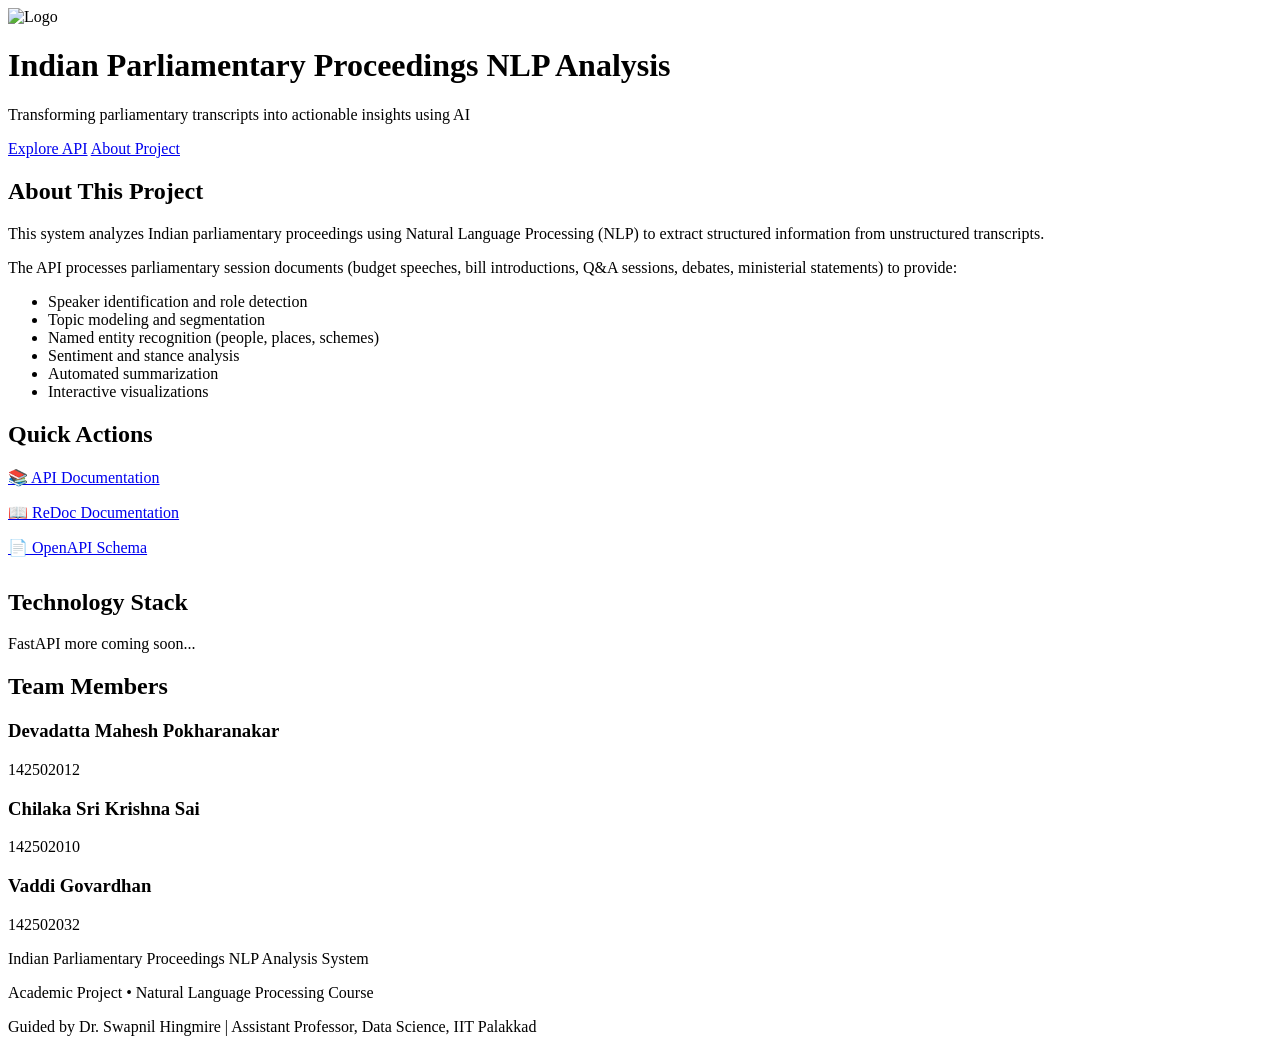
==== src/api/static/index.html @ 881b4612 "initial setup Fixes #1 fastapi server initiated" ====
<!DOCTYPE html>
<html lang="en">
<head>
    <meta charset="UTF-8">
    <link rel="icon" type="image/png" href="/static/images/favicon.ico"/>
    <meta http-equiv="X-UA-Compatible" content="IE=edge">
    <meta name="viewport" content="width=device-width, initial-scale=1.0">
    <title>🏛️ Indian Parliamentary Proceedings NLP Analysis</title>
    <link rel="stylesheet" href="/static/css/index.css">
    <script src="/static/js/index.js"></script>
</head>
<body>
    <header>
        <div class="container">
            <div class="logo"><img class="logo-img" src="/static/images/logo.png" alt="Logo"></div>
            <h1>Indian Parliamentary Proceedings NLP Analysis</h1>
            <p class="tagline">Transforming parliamentary transcripts into actionable insights using AI</p>
            <div>
                <a href="/docs" class="btn">Explore API</a>
                <a href="#about" class="btn btn-secondary">About Project</a>
            </div>
        </div>
    </header>

    <div class="container">
        <div class="main-content">
            <div class="card" id="about">
                <h2>About This Project</h2>
                <p>This system analyzes Indian parliamentary proceedings using Natural Language Processing (NLP) to extract structured information from unstructured transcripts.</p>
                
                <p>The API processes parliamentary session documents (budget speeches, bill introductions, Q&A sessions, debates, ministerial statements) to provide:</p>
                
                <ul id="features" class="feature-list">
                    <li>Speaker identification and role detection</li>
                    <li>Topic modeling and segmentation</li>
                    <li>Named entity recognition (people, places, schemes)</li>
                    <li>Sentiment and stance analysis</li>
                    <li>Automated summarization</li>
                    <li>Interactive visualizations</li>
                </ul>
                
                <!-- <div class="api-endpoints">
                    <h3>Quick API Endpoints</h3>
                    <div class="endpoint">
                        <span class="method">POST</span>
                        <strong>/documents/upload</strong> - Upload parliamentary documents
                    </div>
                </div> -->
            </div>
            
            <div class="card">
                <h2>Quick Actions</h2>
                <div style="display: flex; flex-direction: column; gap: 1rem;">
                    <a href="/docs" class="btn">📚 API Documentation</a>
                    <a href="/redoc" class="btn btn-secondary">📖 ReDoc Documentation</a>
                    <a href="/openapi.json" class="btn">📄 OpenAPI Schema</a>
                </div>
                
                <h2 style="margin-top: 2rem;">Technology Stack</h2>
                <div class="tech-stack">
                    <span class="tech-badge">FastAPI</span>
                    <span class="tech-badge">more coming soon...</span>
                </div>
            </div>
        </div>
        
        <div id="team" class="card">
            <h2>Team Members</h2>
            <div class="team-section">
                <div class="team-member">
                    <h3>Devadatta Mahesh Pokharanakar</h3>
                    <p>142502012</p>
                </div>
                <div class="team-member">
                    <h3>Chilaka Sri Krishna Sai</h3>
                    <p>142502010</p>
                </div>
                <div class="team-member">
                    <h3>Vaddi Govardhan</h3>
                    <p>142502032</p>
                </div>
            </div>
        </div>
    </div>

    <footer>
        <div class="container">
            <p>Indian Parliamentary Proceedings NLP Analysis System</p>
            <p>Academic Project • Natural Language Processing Course</p>
            <p>Guided by Dr. Swapnil Hingmire | Assistant Professor, Data Science, IIT Palakkad</p>
        </div>
    </footer>
</body>
</html>
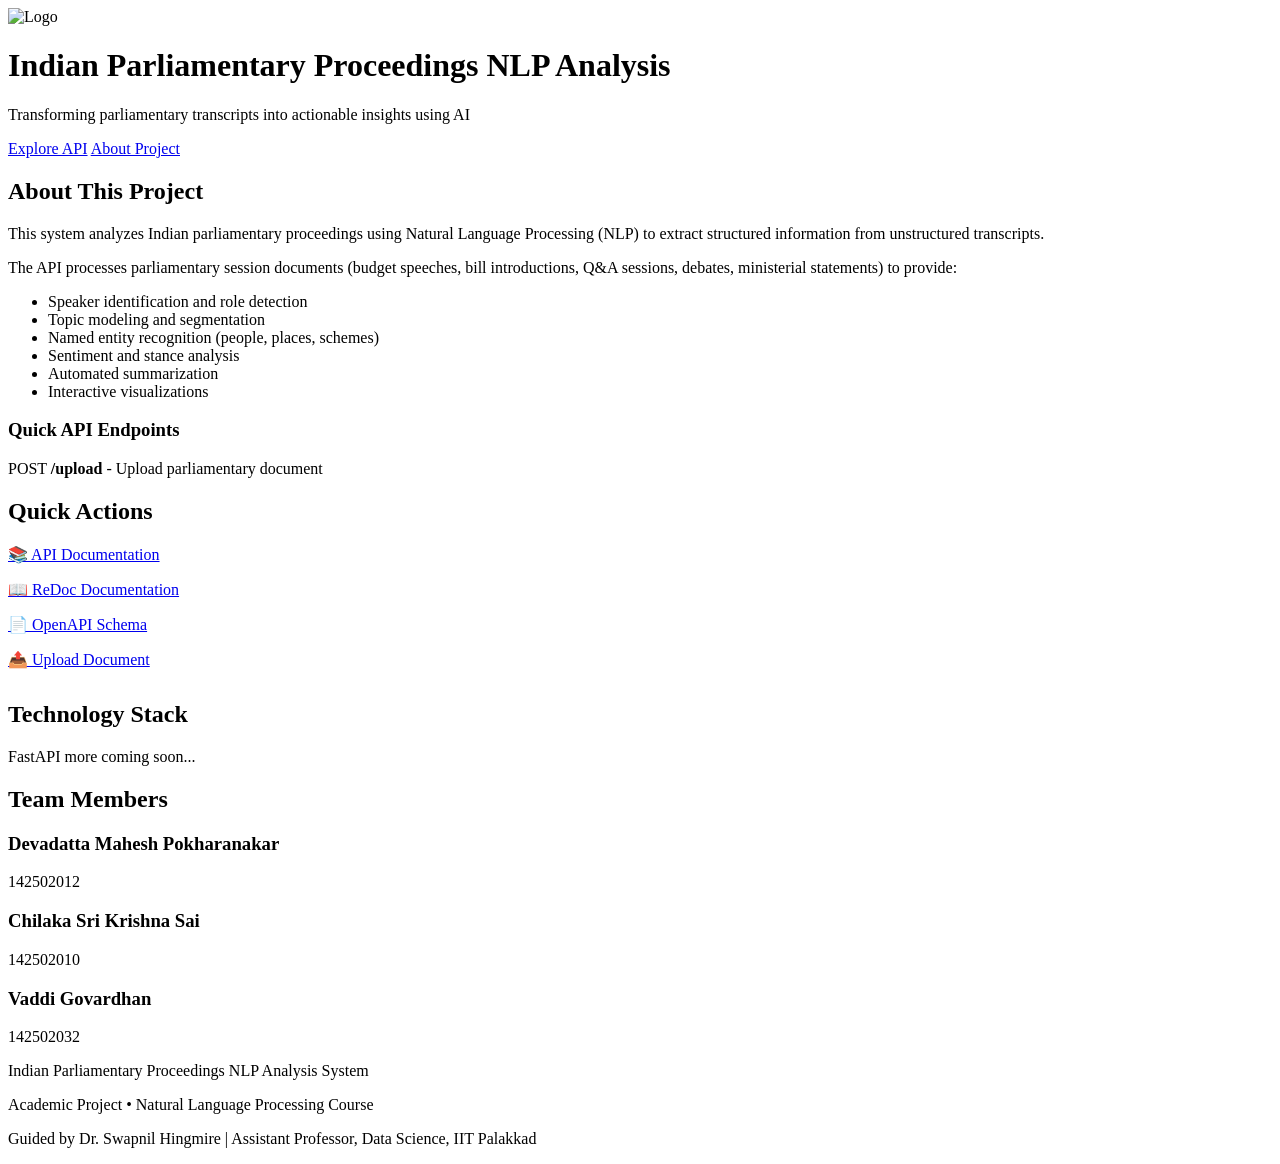
==== commit 70cd87b4: "endpoint for uploading document Fixes #2 TODO: - check of document is in english - check if it is re" ====
--- a/src/api/static/index.html
+++ b/src/api/static/index.html
@@ -39,13 +39,13 @@
                     <li>Interactive visualizations</li>
                 </ul>
                 
-                <!-- <div class="api-endpoints">
+                <div class="api-endpoints">
                     <h3>Quick API Endpoints</h3>
-                    <div class="endpoint">
+                    <div class="endpoint" id="upload-endpoint" style="cursor: pointer;">
                         <span class="method">POST</span>
-                        <strong>/documents/upload</strong> - Upload parliamentary documents
+                        <strong>/upload</strong> - Upload parliamentary document
                     </div>
-                </div> -->
+                </div>
             </div>
             
             <div class="card">
@@ -54,6 +54,7 @@
                     <a href="/docs" class="btn">📚 API Documentation</a>
                     <a href="/redoc" class="btn btn-secondary">📖 ReDoc Documentation</a>
                     <a href="/openapi.json" class="btn">📄 OpenAPI Schema</a>
+                    <a href="/upload" class="btn btn-secondary">📤 Upload Document</a>
                 </div>
                 
                 <h2 style="margin-top: 2rem;">Technology Stack</h2>
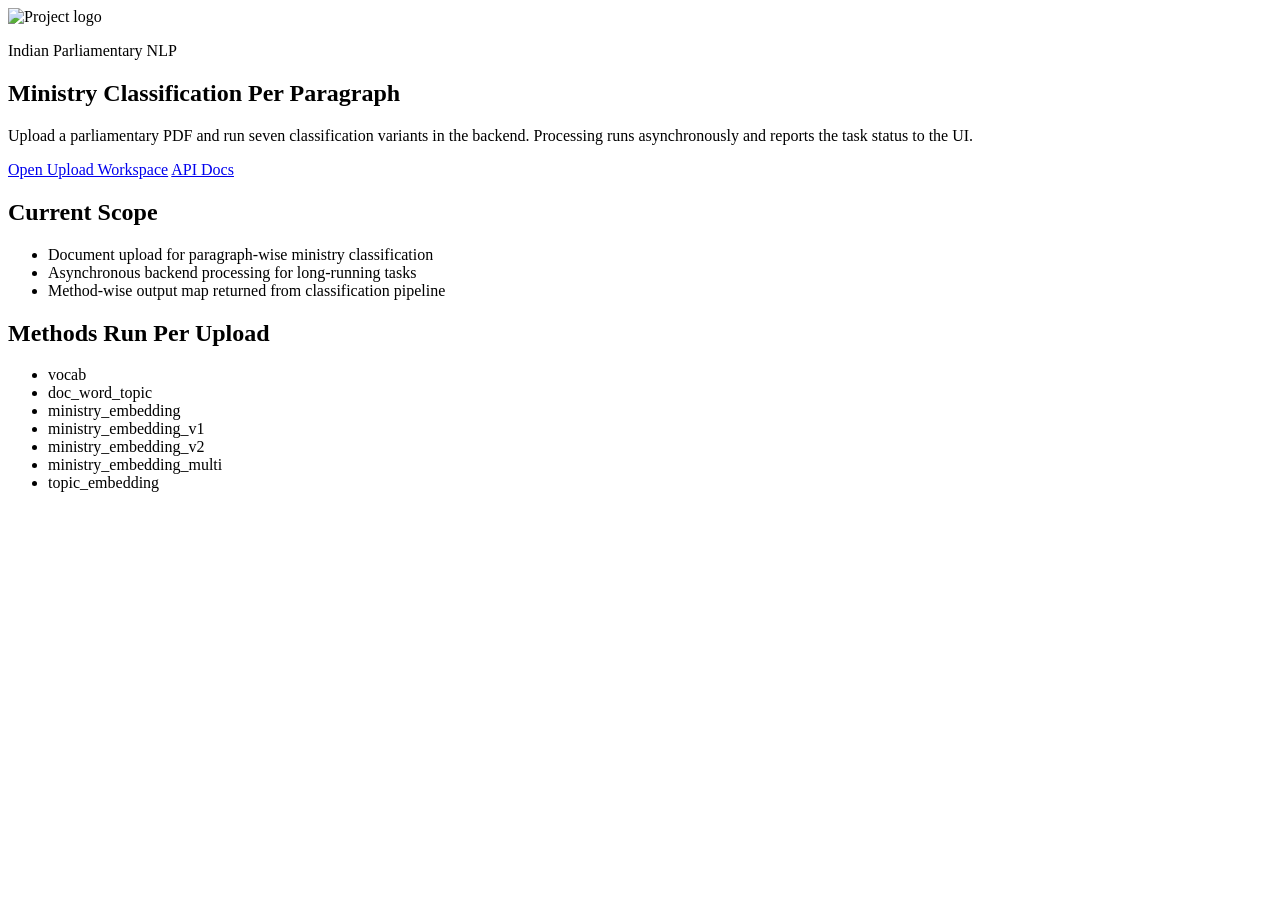
==== commit ffac2ade: "Web interface, API endpoints Fixes #12 Fixes #13 Fixes #14 Fixes #15" ====
--- a/src/api/static/index.html
+++ b/src/api/static/index.html
@@ -5,91 +5,50 @@
     <link rel="icon" type="image/png" href="/static/images/favicon.ico"/>
     <meta http-equiv="X-UA-Compatible" content="IE=edge">
     <meta name="viewport" content="width=device-width, initial-scale=1.0">
-    <title>🏛️ Indian Parliamentary Proceedings NLP Analysis</title>
+    <title>Ministry Paragraph Classification</title>
     <link rel="stylesheet" href="/static/css/index.css">
-    <script src="/static/js/index.js"></script>
+    <script defer src="/static/js/index.js"></script>
 </head>
 <body>
-    <header>
-        <div class="container">
-            <div class="logo"><img class="logo-img" src="/static/images/logo.png" alt="Logo"></div>
-            <h1>Indian Parliamentary Proceedings NLP Analysis</h1>
-            <p class="tagline">Transforming parliamentary transcripts into actionable insights using AI</p>
-            <div>
-                <a href="/docs" class="btn">Explore API</a>
-                <a href="#about" class="btn btn-secondary">About Project</a>
+    <div class="page-glow"></div>
+    <main class="container">
+        <section class="hero-card">
+            <img class="logo-img" src="/static/images/logo.png" alt="Project logo">
+            <p class="eyebrow">Indian Parliamentary NLP</p>
+            <h1>Ministry Classification Per Paragraph</h1>
+            <p class="hero-copy">
+                Upload a parliamentary PDF and run seven classification variants in the backend.
+                Processing runs asynchronously and reports the task status to the UI.
+            </p>
+            <div class="hero-actions">
+                <a href="/upload/" class="btn btn-primary">Open Upload Workspace</a>
+                <a href="/docs" class="btn btn-secondary">API Docs</a>
             </div>
-        </div>
-    </header>
+        </section>
 
-    <div class="container">
-        <div class="main-content">
-            <div class="card" id="about">
-                <h2>About This Project</h2>
-                <p>This system analyzes Indian parliamentary proceedings using Natural Language Processing (NLP) to extract structured information from unstructured transcripts.</p>
-                
-                <p>The API processes parliamentary session documents (budget speeches, bill introductions, Q&A sessions, debates, ministerial statements) to provide:</p>
-                
-                <ul id="features" class="feature-list">
-                    <li>Speaker identification and role detection</li>
-                    <li>Topic modeling and segmentation</li>
-                    <li>Named entity recognition (people, places, schemes)</li>
-                    <li>Sentiment and stance analysis</li>
-                    <li>Automated summarization</li>
-                    <li>Interactive visualizations</li>
+        <section class="info-grid">
+            <article class="panel">
+                <h2>Current Scope</h2>
+                <ul>
+                    <li>Document upload for paragraph-wise ministry classification</li>
+                    <li>Asynchronous backend processing for long-running tasks</li>
+                    <li>Method-wise output map returned from classification pipeline</li>
                 </ul>
-                
-                <div class="api-endpoints">
-                    <h3>Quick API Endpoints</h3>
-                    <div class="endpoint" id="upload-endpoint" style="cursor: pointer;">
-                        <span class="method">POST</span>
-                        <strong>/upload</strong> - Upload parliamentary document
-                    </div>
-                </div>
-            </div>
-            
-            <div class="card">
-                <h2>Quick Actions</h2>
-                <div style="display: flex; flex-direction: column; gap: 1rem;">
-                    <a href="/docs" class="btn">📚 API Documentation</a>
-                    <a href="/redoc" class="btn btn-secondary">📖 ReDoc Documentation</a>
-                    <a href="/openapi.json" class="btn">📄 OpenAPI Schema</a>
-                    <a href="/upload" class="btn btn-secondary">📤 Upload Document</a>
-                </div>
-                
-                <h2 style="margin-top: 2rem;">Technology Stack</h2>
-                <div class="tech-stack">
-                    <span class="tech-badge">FastAPI</span>
-                    <span class="tech-badge">more coming soon...</span>
-                </div>
-            </div>
-        </div>
-        
-        <div id="team" class="card">
-            <h2>Team Members</h2>
-            <div class="team-section">
-                <div class="team-member">
-                    <h3>Devadatta Mahesh Pokharanakar</h3>
-                    <p>142502012</p>
-                </div>
-                <div class="team-member">
-                    <h3>Chilaka Sri Krishna Sai</h3>
-                    <p>142502010</p>
-                </div>
-                <div class="team-member">
-                    <h3>Vaddi Govardhan</h3>
-                    <p>142502032</p>
-                </div>
-            </div>
-        </div>
-    </div>
+            </article>
 
-    <footer>
-        <div class="container">
-            <p>Indian Parliamentary Proceedings NLP Analysis System</p>
-            <p>Academic Project • Natural Language Processing Course</p>
-            <p>Guided by Dr. Swapnil Hingmire | Assistant Professor, Data Science, IIT Palakkad</p>
-        </div>
-    </footer>
+            <article class="panel">
+                <h2>Methods Run Per Upload</h2>
+                <ul>
+                    <li>vocab</li>
+                    <li>doc_word_topic</li>
+                    <li>ministry_embedding</li>
+                    <li>ministry_embedding_v1</li>
+                    <li>ministry_embedding_v2</li>
+                    <li>ministry_embedding_multi</li>
+                    <li>topic_embedding</li>
+                </ul>
+            </article>
+        </section>
+    </main>
 </body>
 </html>
